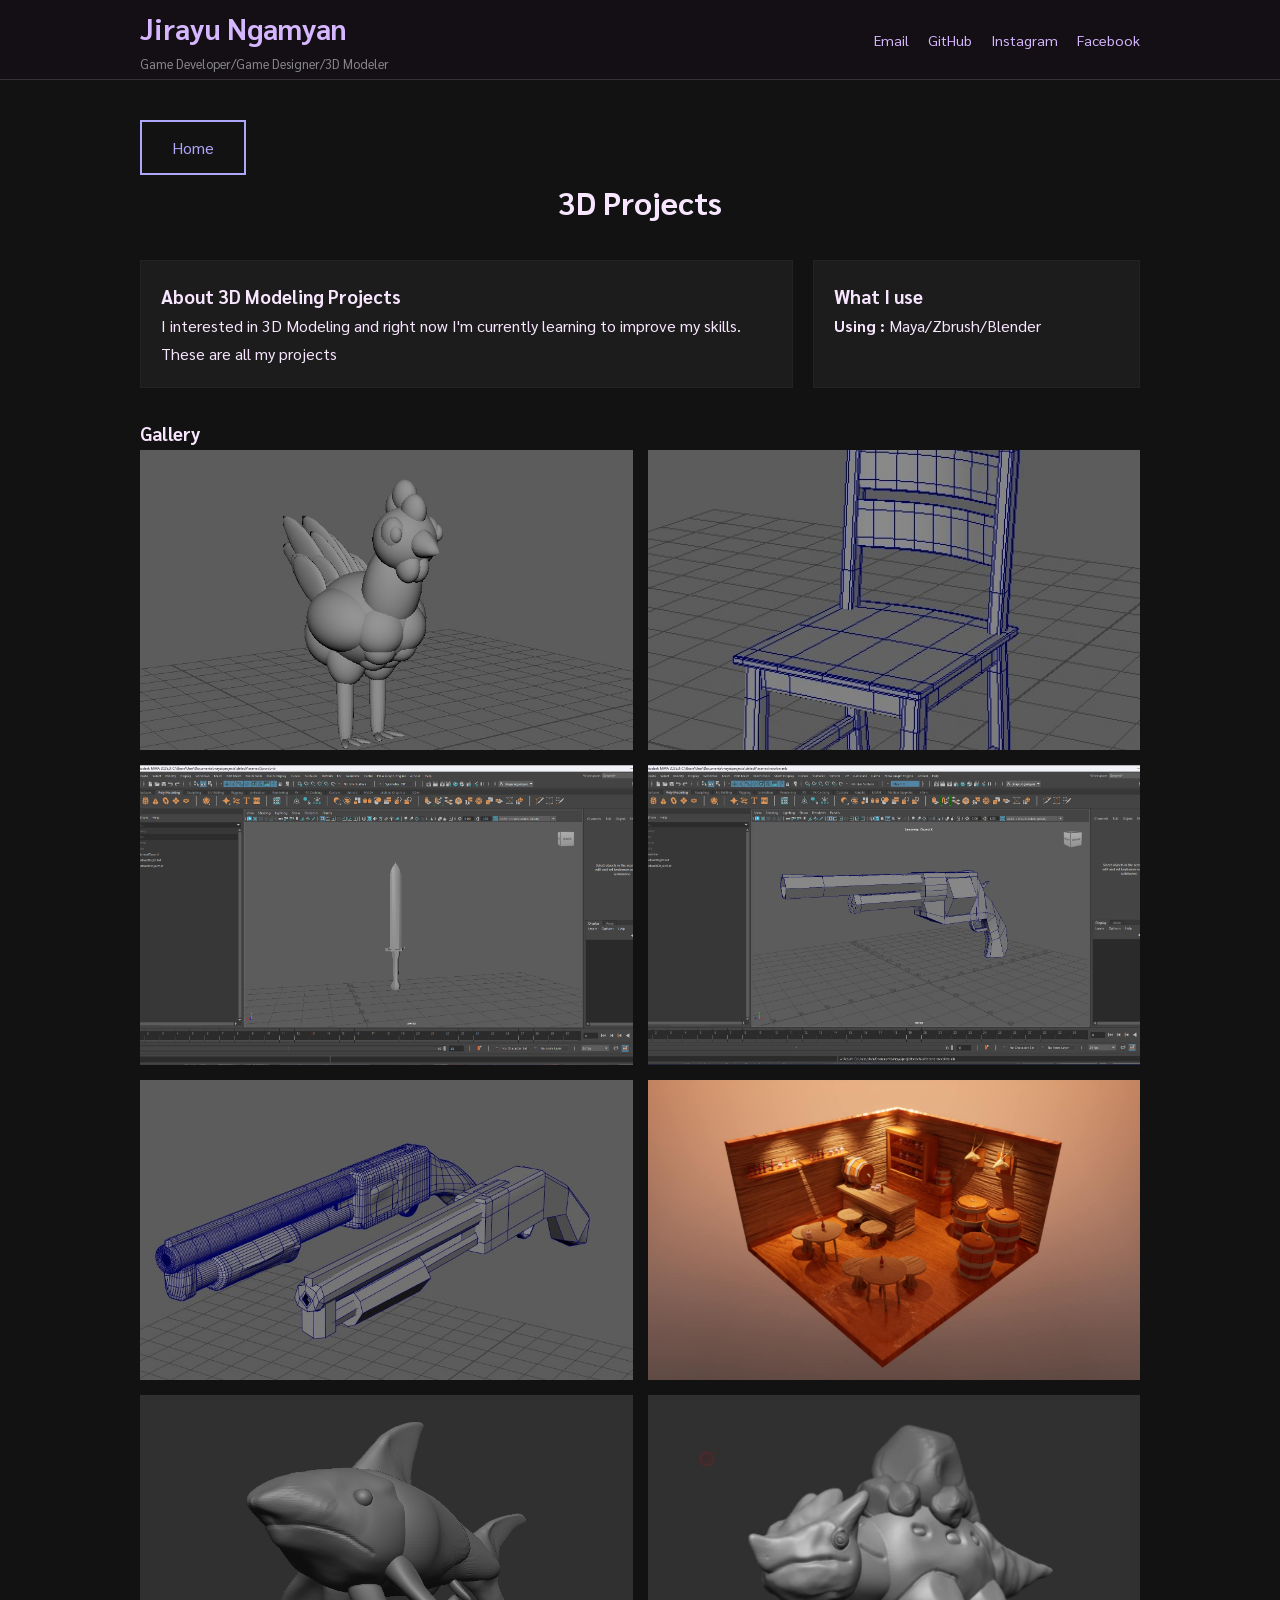
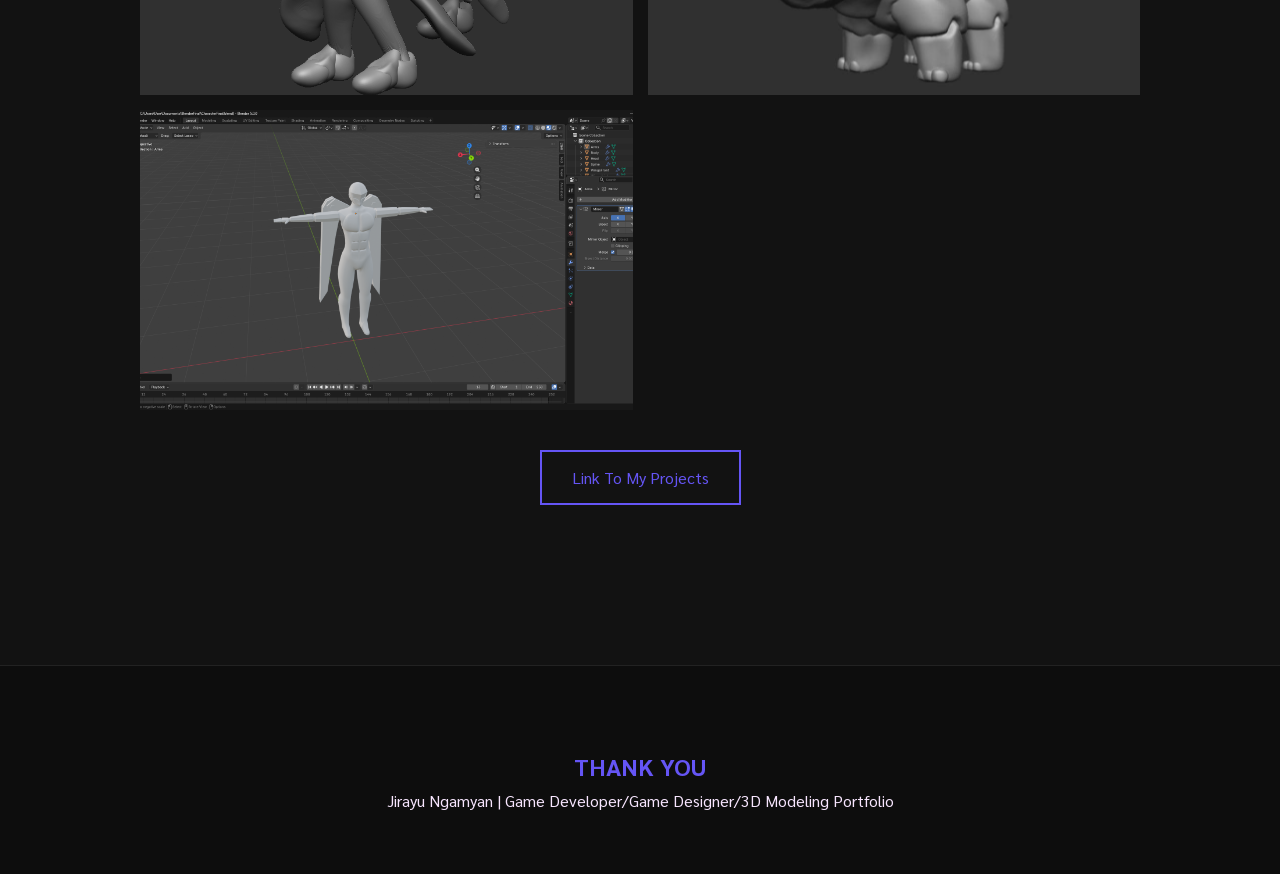
==== 3dproj.html @ 4897fbf7 "Add files via upload" ====
<!DOCTYPE html>
<html lang="th">
<head>
    <meta charset="UTF-8">
    <meta name="viewport" content="width=device-width, initial-scale=1.0">
    <title>3D Projects | Jirayu Ngamyan</title>
    <link rel="stylesheet" href="style.css">
    <link href="https://fonts.googleapis.com" rel="preconnect"/>
    <link crossorigin="" href="https://fonts.gstatic.com" rel="preconnect"/>
    <link href="https://fonts.googleapis.com/css2?family=Sarabun:wght@300;400;500;700&amp;display=swap" rel="stylesheet"/>
</head>
<body class="project-detail-page">

    <header>
        <div class="container header-flex">
            <div class="name-box">
                <h1 style="font-size: 1.8rem;">Jirayu Ngamyan</h1>
                <p class="role">Game Developer/Game Designer/3D Modeler</p>
            </div>
            <div class="social-links">
                <a href="mailto:savegun111@gmail.com" target="_blank">Email</a>
                <a href="https://github.com/SAVEboiz" target="_blank">GitHub</a>
                <a href="https://www.instagram.com/j.save_/" target="_blank">Instagram</a>
                <a href="https://www.facebook.com/jirayu.ngamyan" target="_blank">Facebook</a>
            </div>
        </div>
    </header>

    <div class="container">
        <a href="index.html" class="back-link">Home</a>
        
        <h1 style="text-align: center; margin-bottom: 30px;">3D Projects</h1>
        
        <div class="project-info-grid">
            <div class="info-box">
                <h3>About 3D Modeling Projects</h3>
                <p>I interested in 3D Modeling and right now I'm currently learning to improve my skills. These are all my projects</p>
            </div>
            <div class="info-box">
                <h3>What I use</h3>
                <ul>
                    <p><strong>Using : </strong>Maya/Zbrush/Blender</p>
                    
                </ul>
            </div>
        </div>

        <div class="project-gallery">
            <h3>Gallery</h3>
            <div class="gallery-grid">
                <img src="img/StarterChic.jpg" alt="Work1">
                <img src="img/Chair.jpg" alt="Work2">
                <img src="img/Sword.png" alt="Work3">
                <img src="img/Revolver.jpg" alt="Work4">
                <img src="img/Shotgun.jpg" alt="Work5">
                <img src="img/Saloon.jpg" alt="Work6">
                <img src="img/BasicZbrush.png" alt="Work7">
                <img src="img/Zbrush Monster.jpg" alt="Work8">
                <img src="img/BlenderFinal.png" alt="Work9">
            </div>
        </div>

        <a href="https://drive.google.com/drive/folders/1roX1Vlk-SQZCWYlGzjntALWNYGJpePll?usp=sharing" class="download-link" target="_blank">Link To My Projects</a>

    </div>

    <footer>
        <div class="container">
            <h2>THANK YOU</h2>
            <p>Jirayu Ngamyan | Game Developer/Game Designer/3D Modeling Portfolio</p>
        </div>
    </footer>

</body>
</html>
---- style.css ----
/* --- 1. Base & Animations Setup --- */
* {
    margin: 0;
    padding: 0;
    box-sizing: border-box;
}

/* แยก Animation: Header แค่จางปรากฏ (Fade In) */
@keyframes fadeInHeader {
    from { opacity: 0; }
    to { opacity: 1; }
}

/* แยก Animation: เนื้อหาให้จางและเลื่อนขึ้น (Fade In + Slide Up) */
@keyframes fadeInUp {
    from { opacity: 0; transform: translateY(30px); }
    to { opacity: 1; transform: translateY(0); }
}

body {
    background-color: #121212;
    color: hsl(283, 100%, 95%);
    font-family: 'Sarabun', sans-serif;
    line-height: 1.7;
}

/* --- 2. Fixed Header --- */
header { 
    height: 80px; 
    background-color: rgba(20, 16, 22, 0.98); 
    backdrop-filter: blur(10px);
    position: fixed; 
    top: 0;
    left: 0;
    width: 100%;
    z-index: 9999; 
    border-bottom: 1px solid #333;
    display: flex;
    align-items: center;
    
    /* ให้ Header ค่อยๆ ปรากฏขึ้นแบบนิ่งๆ */
    animation: fadeInHeader 0.5s ease-in forwards;
}

.header-flex {
    display: flex;
    justify-content: space-between;
    align-items: center;
    width: 90%;
    max-width: 1000px;
    margin: 0 auto;
}

.name-box h1 { font-size: 1.5rem; color: #d6b7ff; }
.name-box .role { color: #888; font-size: 0.8rem; }

.social-links a {
    color: #d6b7ff;
    text-decoration: none;
    margin-left: 15px;
    font-size: 0.9rem;
    transition: 0.3s;
}

/* --- 3. Container Management (แก้บัคหน้า Index และ Project ซ้อนกัน) --- */
/* บังคับให้เนื้อหาที่ต่อจาก Header เว้นระยะลงมาเสมอ */
header + .container, 
header + main.container {
    margin-top: 100px !important; 
    /* ให้เนื้อหาค่อยๆ เลื่อนขึ้นมาดูมีมิติ */
    animation: fadeInUp 0.8s ease-out forwards;
}

.container {
    width: 90%;
    max-width: 1000px;
    margin: 0 auto;
    padding: 20px 0;
}

/* --- 4. Main Sections (Index Page) --- */
section { margin-bottom: 60px; }
h2 { color: #6555f5}

.save { display: flex; align-items: center; gap: 30px; }
.profile-img img { width: 300px; height: 300px; object-fit: cover; }

.educate{
    background: #1c1c1c;
    padding: 20px;
    margin-bottom: 15px;
    border: 1px solid #222;
}

.aboutme{
    background: #1c1c1c;
    padding: 20px;
    margin-bottom: 15px;
    border: 1px solid #222;
}

.softskill{
    background: #1c1c1c;
    padding: 20px;
    margin-bottom: 15px;
    border: 1px solid #222;
}

.tag-cloud {
    background: #1c1c1c;
    padding: 20px;
    margin-bottom: 15px;
    border: 1px solid #222;
}

/* --- 5. Project Grid & Cards --- */
.project-grid {
    display: grid;
    grid-template-columns: repeat(2, 1fr); 
    gap: 25px;
}
.project-card-link { text-decoration: none; color: inherit; }
.project-card {
    background: #1c1c1c;
    overflow: hidden;
    border: 1px solid #222;
    transition: 0.3s;
}
.project-card:hover { transform: translateY(-5px); border-color: #6555f5; }
.project-card img { width: 100%; height: 200px; object-fit: cover; }
.card-body { padding: 20px; }

/* --- 6. Project Detail Page Specific --- */
.back-link { 
    color: #aea6f8; 
    text-decoration: none; 
    display: block; 
    border: 2px solid #aea6f8;
    width: fit-content;
    padding: 12px 30px;
    margin-bottom: 0 auto 30px; 
    transition: 0.3s;
}
.save-image { width: 100%; max-width: 900px; display: block; margin: 0 auto 30px; }
.project-info-grid { display: grid; grid-template-columns: 2fr 1fr; gap: 20px; margin-bottom: 30px; }
.info-box { background: #1c1c1c; padding: 20px; border: 1px solid #222; }

.gallery-grid { display: grid; grid-template-columns: repeat(2, 1fr); gap: 15px; }
.gallery-grid img { width: 100%; height: 300px; object-fit: cover;}

.download-link {
    display: block; width: fit-content; margin: 40px auto;
    color: #6555f5; border: 2px solid #6555f5; padding: 12px 30px; text-decoration: none;
    transition: 0.3s;
}
.download-link:hover { background: #6555f5; color: #121212; }

/* --- 7. Footer --- */
footer {
    background: #0d0d0d;
    padding: 60px 0 40px;
    margin-top: 100px;
    border-top: 1px solid #222;
    text-align: center;
}

.contact-info h2 {
    font-size: 2rem;
    color: #d6b7ff;
    margin-bottom: 15px;
    border: none; 
    padding: 0;
}

.contact-info p {
    color: #888;
    max-width: 500px;
    margin: 0 auto 30px;
}

.contact-links {
    display: flex;
    justify-content: center;
    gap: 30px;
    margin-bottom: 40px;
}

.contact-links a {
    color: #6555f5; /* สีหลักของเว็บ */
    text-decoration: none;
    font-weight: 600;
    font-size: 1rem;
    transition: 0.3s cubic-bezier(0.4, 0, 0.2, 1);
    position: relative;
}

/* Hover */
.contact-links a::after {
    content: '';
    position: absolute;
    width: 0;
    height: 2px;
    bottom: -5px;
    left: 0;
    background-color: #d6b7ff;
    transition: 0.3s;
}

.contact-links a:hover {
    color: #d6b7ff;
    transform: translateY(-3px);
}

.contact-links a:hover::after {
    width: 100%;
}

.copyright {
    margin-top: 60px;
    font-size: 0.80rem;
    color: #413d42;
    letter-spacing: 1px;
    text-transform: Uppercase;
}

/* Responsive */
@media (max-width: 768px) {
    header + .container, header + main.container { margin-top: 130px !important; }
    .save { flex-direction: column; text-align: center; }
    .project-grid, .project-info-grid, .gallery-grid { grid-template-columns: 1fr; }
    .header-flex { flex-direction: column; gap: 10px; }
}
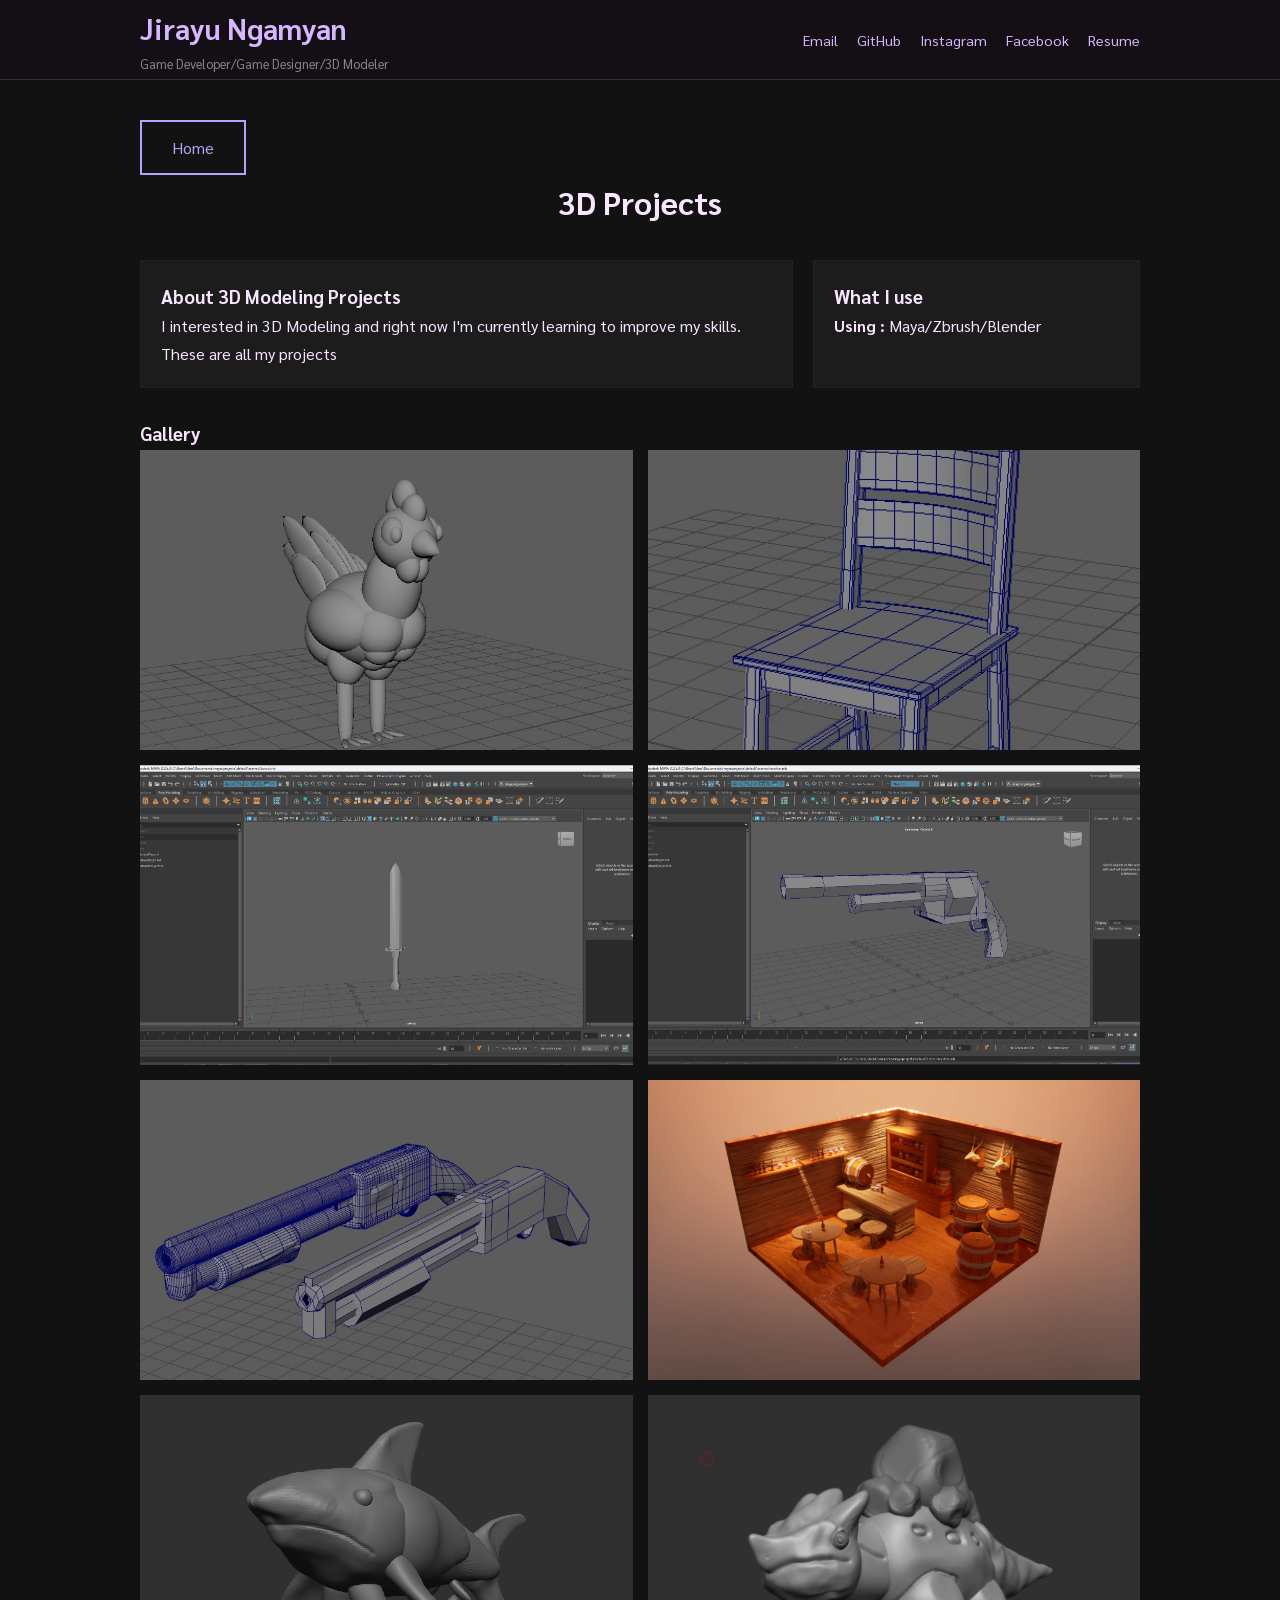
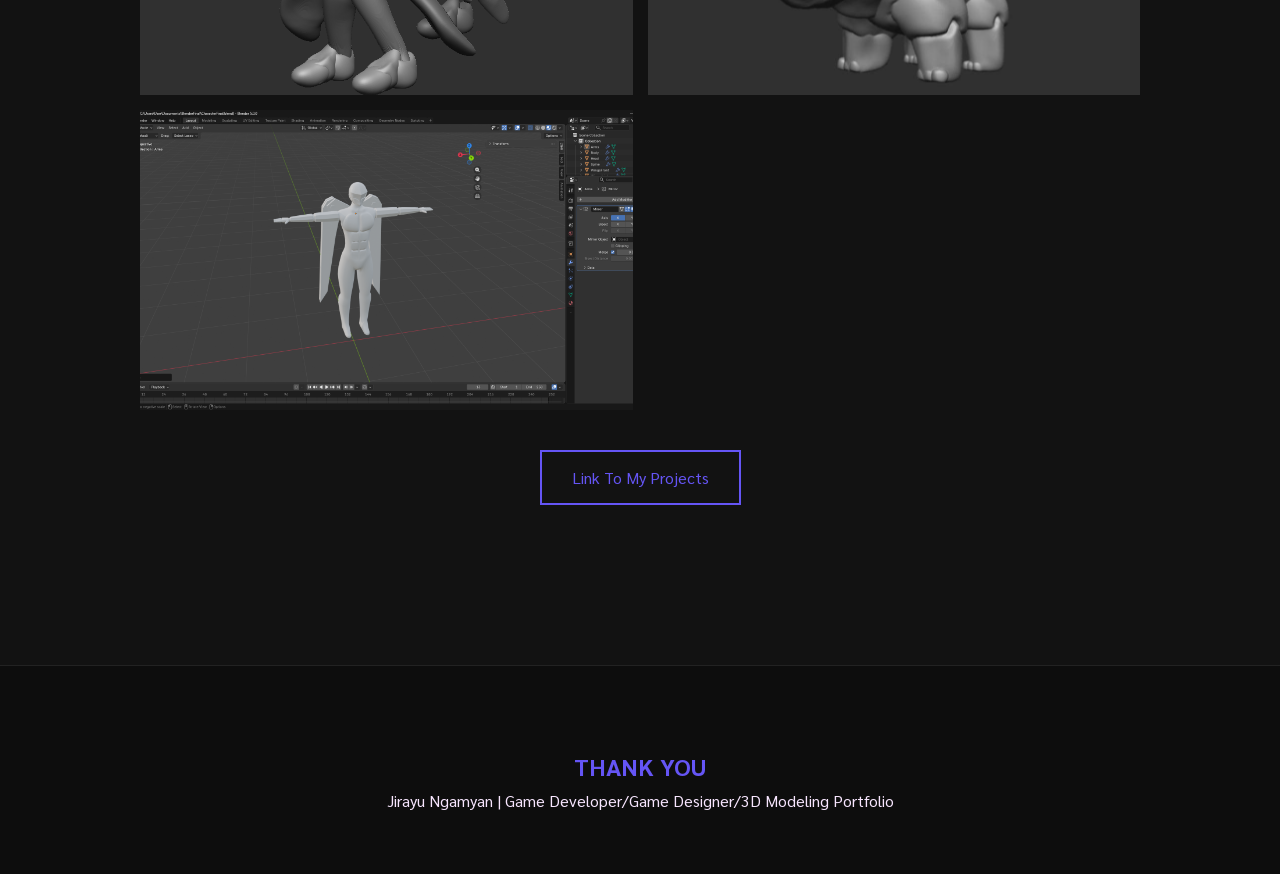
==== commit 11034752: "Update 3dproj.html" ====
--- a/3dproj.html
+++ b/3dproj.html
@@ -22,6 +22,7 @@
                 <a href="https://github.com/SAVEboiz" target="_blank">GitHub</a>
                 <a href="https://www.instagram.com/j.save_/" target="_blank">Instagram</a>
                 <a href="https://www.facebook.com/jirayu.ngamyan" target="_blank">Facebook</a>
+                <a href="resume/resume.pdf" target="_blank">Resume</a>
             </div>
         </div>
     </header>
@@ -72,4 +73,5 @@
     </footer>
 
 </body>
-</html>+
+</html>
--- a/style.css
+++ b/style.css
@@ -229,4 +229,4 @@
     .save { flex-direction: column; text-align: center; }
     .project-grid, .project-info-grid, .gallery-grid { grid-template-columns: 1fr; }
     .header-flex { flex-direction: column; gap: 10px; }
-}+}
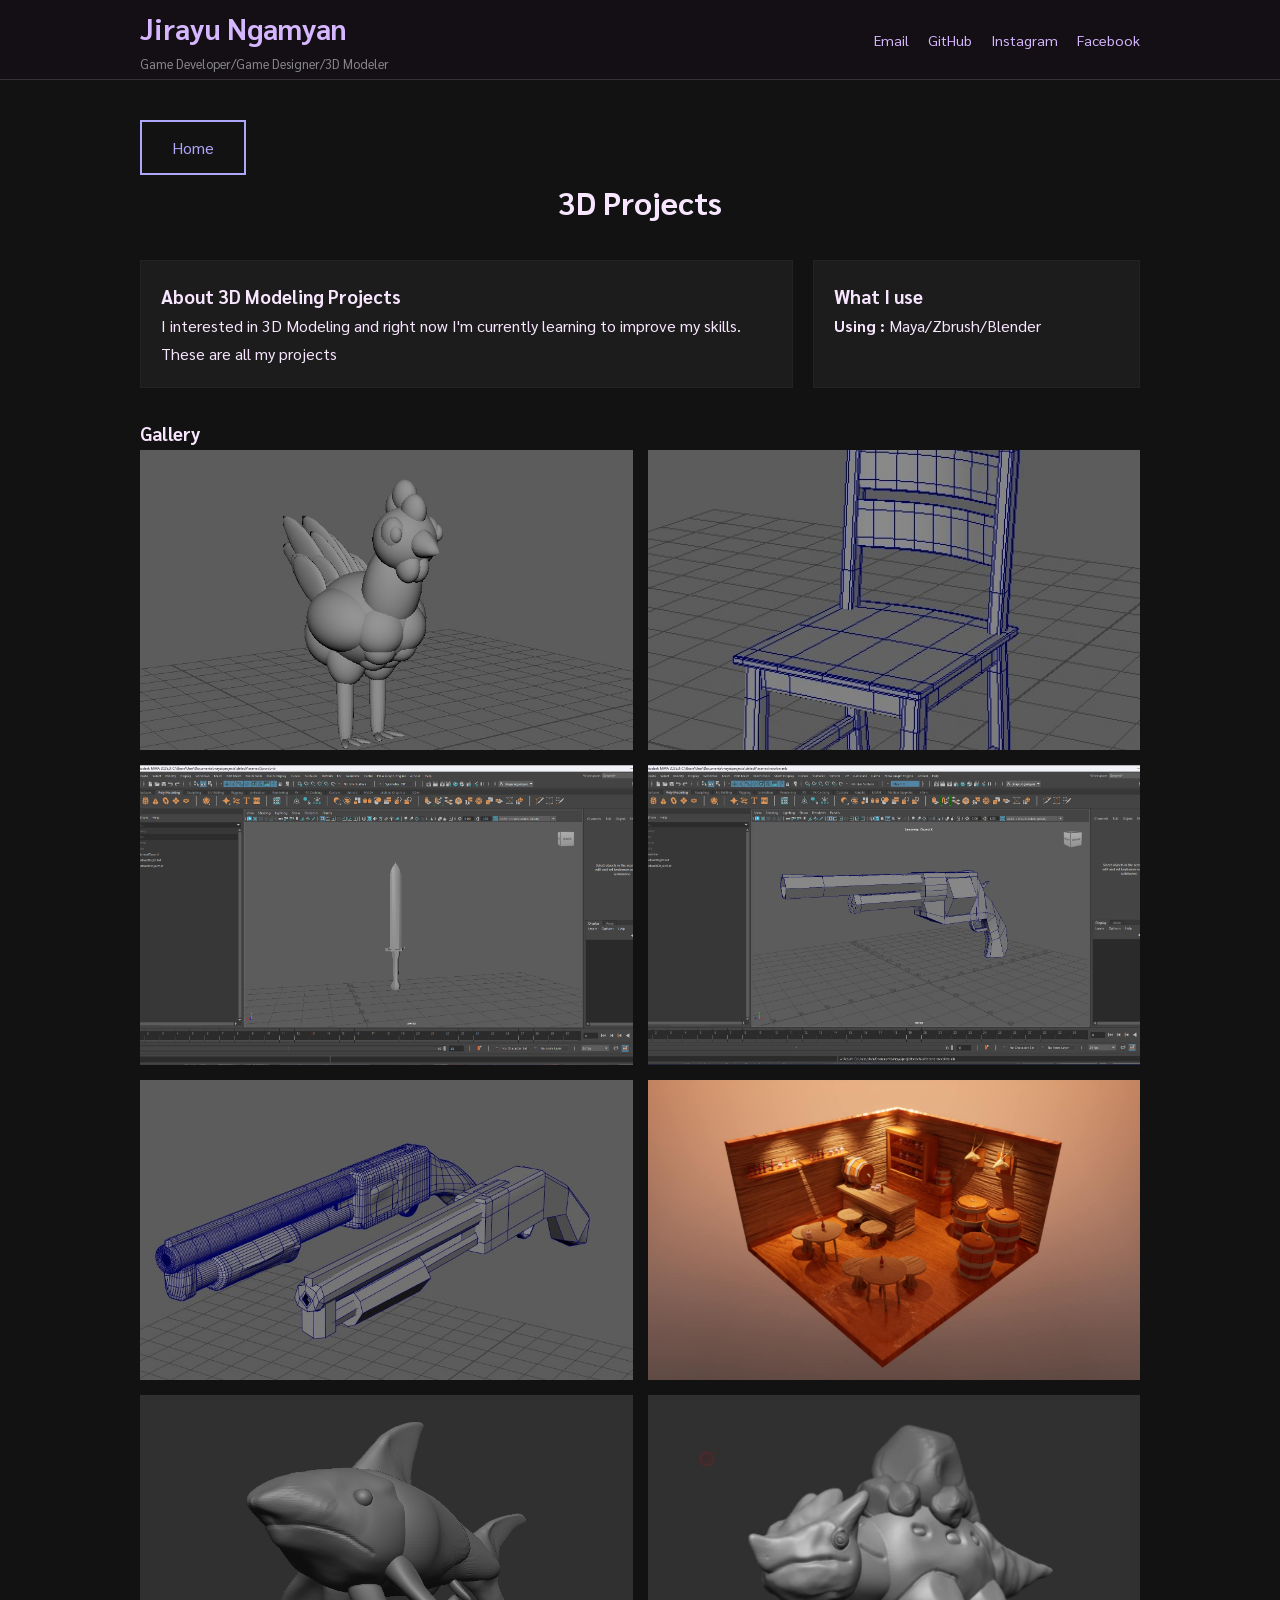
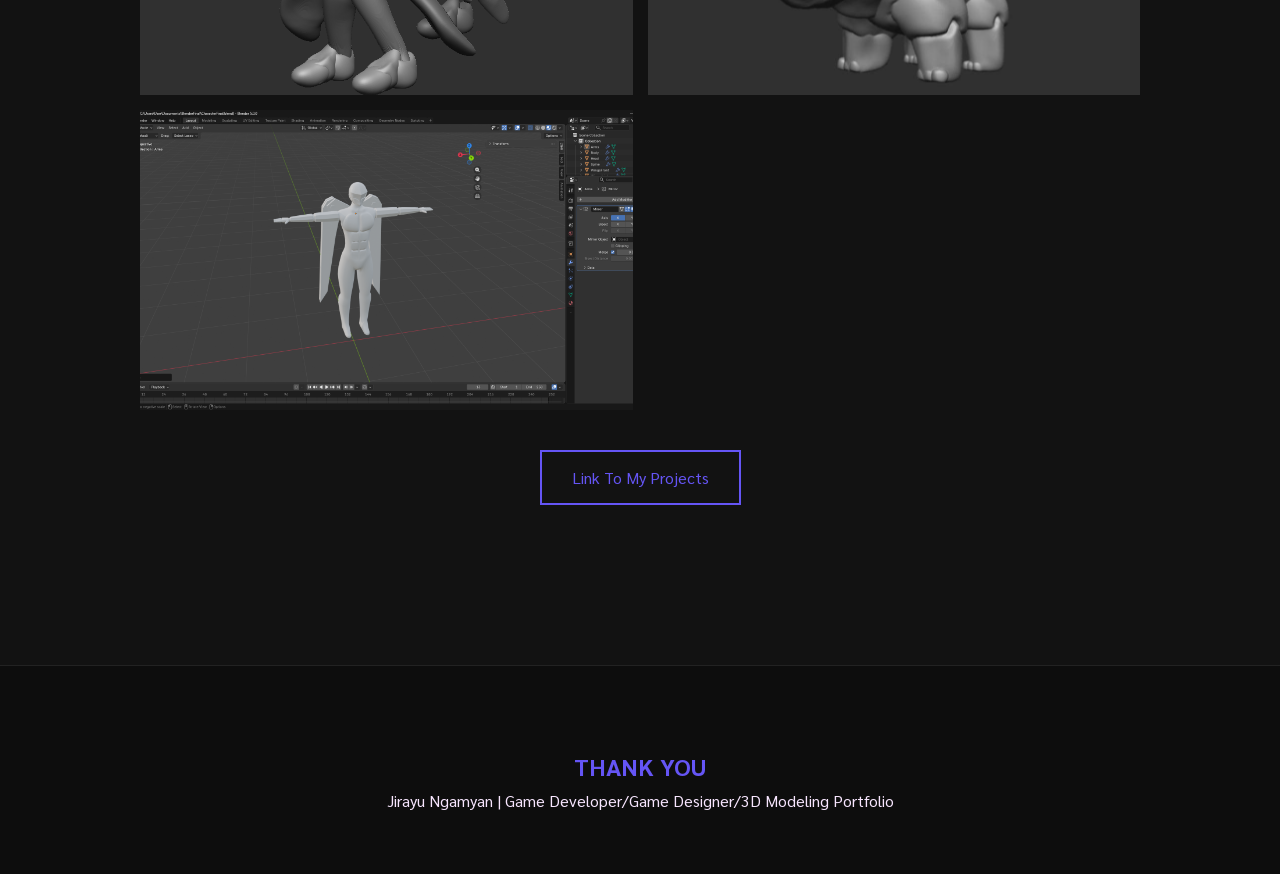
==== commit 2bf34dca: "Update 3dproj.html" ====
--- a/3dproj.html
+++ b/3dproj.html
@@ -22,7 +22,6 @@
                 <a href="https://github.com/SAVEboiz" target="_blank">GitHub</a>
                 <a href="https://www.instagram.com/j.save_/" target="_blank">Instagram</a>
                 <a href="https://www.facebook.com/jirayu.ngamyan" target="_blank">Facebook</a>
-                <a href="resume/resume.pdf" target="_blank">Resume</a>
             </div>
         </div>
     </header>
